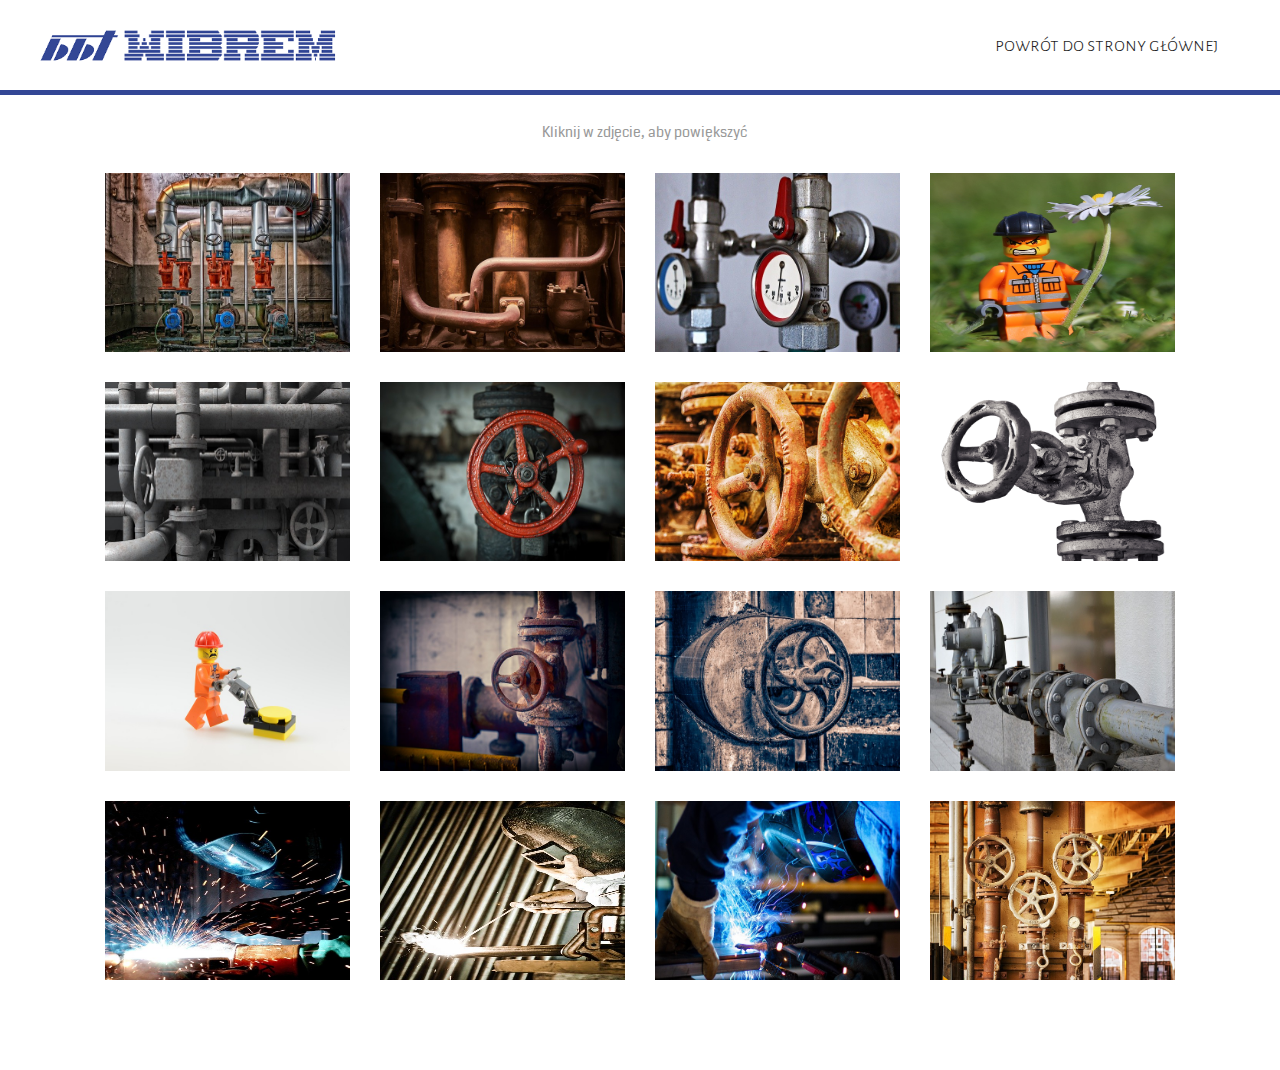
==== subpages/gallery.html @ d3217283 "gallery page created. offer section fixed" ====
<!DOCTYPE html>
<html lang="pl">

<head>
    <meta charset="UTF-8" />
    <meta name="viewport" content="width=device-width, initial-scale=1.0" />
    <meta http-equiv="X-UA-Compatible" content="ie=edge" />
    <meta name="description"
        content="Oferujemy remonty pomp olejowych, czyszczenie kondensatorów oraz wymienników ciepłowniczych, diagnostykę, przeglądy i remonty układów regulacji elektro-hydraulicznych, a także serwis transformatorów. Kontakt BBT - WIBREM Wojciech Błochowiak +48 600 801 784" />
    <meta name="keywords"
        content="remonty pomp olejowych, remonty ukladow regulacji turbin, remonty chlodnic, remonty wymiennikow, bbt wibrem" />
    <title>BBT-WIBREM</title>

    <link href="https://fonts.googleapis.com/css?family=Alegreya+Sans+SC:300,400,500,700|Coda&amp;subset=latin-ext"
        rel="stylesheet" />
    <link rel="stylesheet" href="https://use.fontawesome.com/releases/v5.7.2/css/all.css"
        integrity="sha384-fnmOCqbTlWIlj8LyTjo7mOUStjsKC4pOpQbqyi7RrhN7udi9RwhKkMHpvLbHG9Sr" crossorigin="anonymous" />
    <link rel="stylesheet" href="./../css/style.css" />
    <link rel="stylesheet" href="./../css/gallery.css">
    <link rel="stylesheet" href="./../css/bootstrap.css">
    <link rel="stylesheet" href="./../css/lightbox.min.css">
</head>

<body>
    <nav>
        <div class="wrapper">
            <div class="logo">
                <img src="./../images/logo.png" alt="Logo BBT-WIBREM" />
            </div>
            <div class="return-wrapper">
                <a href="../index.html">
                    <button>powrót do strony głównej</button>
                </a>
            </div>
        </div>
    </nav>

    <section class="gallery">
        <div class="wrapper">
            <div class="info">
                    <i class="fas fa-info-circle"></i><span>Kliknij w zdjęcie, aby powiększyć</span>
            </div>
        </div>
        <div class="wrapper">

            <div class="container-fluid">
                <div class="row align-items-center justify-content-center">
                    <div class="photo-box col-6 mt-4 col-sm-3 mt-md-5">
                        <a class="photo-link" data-lightbox="show-photo" href="./../images/gallery/1.jpg"><img src="./../images/gallery/1-min.jpg"></a>
                    </div>
                    <div class="photo-box col-6 mt-4 col-sm-3 mt-md-5">
                        <a class="photo-link" data-lightbox="show-photo" href="./../images/gallery/2.jpg"><img src="./../images/gallery/2-min.jpg"></a>
                    </div>
                    <div class="photo-box col-6 mt-4 col-sm-3 mt-md-5">
                        <a class="photo-link" data-lightbox="show-photo" href="./../images/gallery/3.jpg"><img src="./../images/gallery/3-min.jpg"></a>
                    </div>
                    <div class="photo-box col-6 mt-4 col-sm-3 mt-md-5">
                        <a class="photo-link" data-lightbox="show-photo" href="./../images/gallery/4.jpg"><img src="./../images/gallery/4-min.jpg"></a>
                    </div>
                </div>
                <div class="row align-items-center justify-content-center">
                    <div class="photo-box col-6 mt-4 col-sm-3 mt-md-5">
                        <a class="photo-link" data-lightbox="show-photo" href="./../images/gallery/5.jpg"><img src="./../images/gallery/5-min.jpg"></a>
                    </div>
                    <div class="photo-box col-6 mt-4 col-sm-3 mt-md-5">
                        <a class="photo-link" data-lightbox="show-photo" href="./../images/gallery/6.jpg"><img src="./../images/gallery/6-min.jpg"></a>
                    </div>
                    <div class="photo-box col-6 mt-4 col-sm-3 mt-md-5">
                        <a class="photo-link" data-lightbox="show-photo" href="./../images/gallery/7.jpg"><img src="./../images/gallery/7-min.jpg"></a>
                    </div>
                    <div class="photo-box col-6 mt-4 col-sm-3 mt-md-5">
                        <a class="photo-link" data-lightbox="show-photo" href="./../images/gallery/8.jpg"><img src="./../images/gallery/8-min.jpg"></a>
                    </div>
                </div>
                <div class="row align-items-center justify-content-center">
                    <div class="photo-box col-6 mt-4 col-sm-3 mt-md-5">
                        <a class="photo-link" data-lightbox="show-photo" href="./../images/gallery/9.jpg"><img src="./../images/gallery/9-min.jpg"></a>
                    </div>
                    <div class="photo-box col-6 mt-4 col-sm-3 mt-md-5">
                        <a class="photo-link" data-lightbox="show-photo" href="./../images/gallery/10.jpg"><img src="./../images/gallery/10-min.jpg"></a>
                    </div>
                    <div class="photo-box col-6 mt-4 col-sm-3 mt-md-5">
                        <a class="photo-link" data-lightbox="show-photo" href="./../images/gallery/11.jpg"><img src="./../images/gallery/11-min.jpg"></a>
                    </div>
                    <div class="photo-box col-6 mt-4 col-sm-3 mt-md-5">
                        <a class="photo-link" data-lightbox="show-photo" href="./../images/gallery/12.jpg"><img src="./../images/gallery/12-min.jpg"></a>
                    </div>
                </div>
                <div class="row align-items-center justify-content-center">
                    <div class="photo-box col-6 mt-4 col-sm-3 mt-md-5">
                        <a class="photo-link" data-lightbox="show-photo" href="./../images/gallery/13.jpg"><img src="./../images/gallery/13-min.jpg"></a>
                    </div>
                    <div class="photo-box col-6 mt-4 col-sm-3 mt-md-5">
                        <a class="photo-link" data-lightbox="show-photo" href="./../images/gallery/14.jpg"><img src="./../images/gallery/14-min.jpg"></a>
                    </div>
                    <div class="photo-box col-6 mt-4 col-sm-3 mt-md-5">
                        <a class="photo-link" data-lightbox="show-photo" href="./../images/gallery/15.jpg"><img src="./../images/gallery/15-min.jpg"></a>
                    </div>
                    <div class="photo-box col-6 mt-4 col-sm-3 mt-md-5">
                        <a class="photo-link" data-lightbox="show-photo" href="./../images/gallery/16.jpg"><img src="./../images/gallery/16-min.jpg"></a>
                    </div>
                </div>
            </div>
        </div>
    </section>

<script src="./../js/lightbox-plus-jquery.min.js"></script>
</body>

</html>
---- css/style.css ----
/* font-family: 'Coda', cursive;
font-family: 'Alegreya Sans SC', sans-serif; */

html {
  font-size: 10px;
}

body {
  margin: 0;
  padding: 0;
  box-sizing: border-box;

  overflow-x: hidden;
}

/* BOOTSTRAP */

.container {
  max-width: 1440px;
  margin: 0 auto;
  padding: 0 7%;
}

.row {
  width: 100%;
}

/* TOGGLE */

.toggle {
  display: none;
}

/* WRAPPER */

.wrapper {
  max-width: 1440px;
  margin: 0 auto;
  padding: 0 7%;
}

/* H3.TITLE */

.title {
  margin: 0;
  padding: 3rem 0 0 0;
  text-transform: uppercase;
  letter-spacing: 0.3rem;

  font-family: "Alegreya Sans SC", sans-serif;

  font-size: 4rem;
  font-weight: 900;
  color: #4b4b4b;
}

.title::after {
  content: "";
  display: block;
  height: 0.5rem;
  margin: 0.8rem 0 0 0;
  background-color: #957c33;
}

@media (min-width: 480px) {
  .title {
    font-size: 5.5rem;
    padding: 4rem 0 0 0;
  }

  .title::after {
    height: 0.6rem;
  }
}

@media (min-width: 720px) {
  .title {
    font-size: 7rem;
    padding: 5rem 0 0 0;
  }

  .title::after {
    height: 0.7rem;
  }
}

@media (min-width: 1024px) and (orientation: landscape) {
  .title {
    font-size: 6rem;
  }
}

/* NAV */

nav {
  width: 100%;
  height: 10vh;
  background-color: #fff;
  position: fixed;
  top: 0;
  left: 0;
  z-index: 1;
}

nav .wrapper {
  height: 100%;
  display: flex;
  justify-content: space-between;
  align-items: center;
}

nav a {
  display: block;
}

nav img {
  width: 17rem;
  height: 3rem;
}

nav .burger {
  width: 3rem;
  height: 3rem;
  font-size: 2.5rem;
  display: flex;
  justify-content: center;
  align-items: center;
  color: #1f1f1f;
  cursor: pointer;
}

nav::after {
  content: "";
  display: block;
  width: 100%;
  height: 0.5rem;
  background-color: #334795;
}

@media (orientation: landscape) {
  nav {
    height: 12vh;
  }

  nav img {
    width: 15rem;
    height: 2rem;
  }
}

@media (min-width: 540px) and (orientation: portrait) {
  nav img {
    width: 22rem;
    height: 4rem;
  }

  nav .burger {
    width: 4rem;
    height: 4rem;
    font-size: 3.5rem;
  }
}

@media (min-width: 720px) and (orientation: portrait) {
  nav img {
    width: 27rem;
    height: 5rem;
  }

  nav .burger {
    width: 5rem;
    height: 5rem;
    font-size: 4.5rem;
  }
}

@media (min-width: 1024px) and (orientation: landscape) {
  nav {
    height: 10vh;
  }

  nav .wrapper {
    padding: 0 3%;
  }

  nav img {
    width: 30rem;
    height: 3.5rem;
  }

  nav .burger {
    display: none;
  }
}

/* MENU */

.menu {
  margin: 0.5rem 0 0 0;
  padding: 0;
  width: 50vw;
  height: 90vh;
  position: absolute;
  top: 10vh;
  right: 0;
  list-style-type: none;
  display: flex;
  flex-direction: column;
  justify-content: space-around;
  background-color: #334795;

  transform: translateX(100%);
  transition: transform 0.5s ease-in;
}

.menu li {
  width: 100%;
  opacity: 0;
}

.menu li a {
  display: block;
  padding: 1.5rem 0;
  text-decoration: none;
  text-transform: uppercase;
  text-align: center;
  font-family: "Alegreya Sans SC", sans-serif;
  font-weight: 300;
  font-size: 1.6rem;
  color: #fff;
}

@media (orientation: landscape) {
  .menu {
    width: 40vw;
    top: 12vh;
  }
}

@media (min-width: 480px) {
  .menu li a {
    font-size: 2rem;
  }
}

@media (min-width: 720px) {
  .menu li a {
    font-size: 3.2rem;
  }
}

@media (min-width: 1024px) and (orientation: landscape) {
  .menu {
    width: auto;
    height: 100%;
    margin: 0;
    position: static;
    transform: translateX(0);
    top: 0;
    right: 0;
    flex-direction: row;
    background-color: #fff;
  }

  .menu li {
    width: 11rem;
    opacity: 1;
  }

  .menu li a {
    padding: 0;
    line-height: 10vh;
    font-size: 1.6rem;
    color: #1f1f1f;
    transition: 0.3s;
  }

  .menu li a:hover {
    font-size: 2rem;
  }
}

/* show menu */

.menu-active {
  transform: translateX(0);
}

@keyframes showLinks {
  from {
    opacity: 0;
    transform: translateX(50px);
  }

  to {
    opacity: 1;
    transform: translateX(0);
  }
}

/* HEADER */

header {
  width: 100%;
  height: 90vh;
  margin: 10vh 0 0 0;
  background-image: url("./../images/6.jpg");
  background-size: cover;
  background-repeat: no-repeat;
  background-position: center;
}

header h2 {
  margin: 0;
  padding: 3rem 0 0 0;
  text-align: center;
  text-transform: uppercase;
  font-family: "Coda", cursive;
  letter-spacing: 0.3rem;
  font-size: 2rem;
  /* color: #2b2b2b; */
  color: #fff;
}

@media (orientation: landscape) {
  header {
    margin: 12vh 0 0 0;
  }
}

@media (min-width: 480px) {
  header .welcome {
    padding: 5rem 5rem 0 5rem;
    font-size: 2.6rem;
  }
}

@media (min-width: 540px) {
  header .welcome {
    font-size: 3rem;
  }
}

@media (min-width: 720px) {
  header .welcome {
    padding: 8rem 7rem 0 7rem;
    font-size: 3.8rem;
  }
}

@media (min-width: 1024px) and (orientation: landscape) {
  header {
    margin: 10vh 0 0 0;
    background-attachment: fixed;
  }

  header .welcome {
    width: 50rem;
    margin: 0 auto;
  }
}

/* SERVICE */

.service-container {
  padding-top: 30px;
  width: 290px;
}

.service-box {
  width: 100%;
}

.service-img > img {
  width: 100%;
  height: 20rem;
}

.service-description {
  width: 100%;
  background-color: #eff3ff;
  font-family: "Coda", cursive;
  font-size: 2.2rem;
  font-weight: 600;
  letter-spacing: 0.2rem;
  color: #48380a;
  padding: 25px 15px;
}

@media (min-width: 540px) {
  .service-container {
    padding-top: 40px;
    width: 400px;
  }

  .service-img > img {
    height: 25rem;
  }

  .service-description {
    font-size: 2.5rem;
  }
}

@media (min-width: 992px) {
  .service-container {
    width: 290px;
    padding-top: 60px;
  }

  .service-img > img {
    height: 20rem;
  }

  .service-description {
    height: 16rem;
    padding: 25px 25px;
  }
}

/* OFFER */

section.offer {
  width: 100%;
}

.offer h3 {
  text-align: center;
}

.offer h3::after {
  width: 20rem;
  margin: 0.8rem auto;
}

@media (min-width: 480px) {
  .offer .title::after {
    width: 25rem;
  }

@media (min-width: 720px) {
  .offer .title::after {
    width: 30rem;
  }

/* ABOUT */

section.about {
  width: 100%;
  margin: 5rem 0 0 0;
  background-color: #eff3ff;
  font-family: "Alegreya Sans SC", sans-serif;
}

.about .background {
  width: 100%;
  height: 50vh;
  background-image: url("./../images/about.jpg");
  background-position: center;
  background-repeat: no-repeat;
  background-size: cover;
}

.about h3::after {
  width: 20rem;
}

.about p {
  margin: 0;
  padding: 3rem 0 5rem 0;
  letter-spacing: 0.1rem;
  font-size: 1.6rem;
  color: #000;
}

@media (orientation: landscape) {
  .about .background {
    height: 55vh;
  }
}

@media (min-height: 600px) {
  section.about {
    margin: 8rem 0 0 0;
  }
}

@media (min-width: 480px) {
  .about .title::after {
    width: 29rem;
  }

  .about p {
    font-size: 1.8rem;
    padding: 4rem 0 6rem 0;
  }
}

@media (min-width: 720px) {
  .about .title::after {
    width: 33rem;
  }

  .about p {
    font-size: 2.8rem;
    padding: 5rem 0 7rem 0;
  }
}

@media (min-width: 1024px) and (orientation: landscape) {
  section.about {
    margin: 10rem 0 0 0;
    display: flex;
    flex-direction: row-reverse;
  }

  .about .background {
    width: 50vw;
  }

  .about .wrapper {
    width: 50vw;
    margin: 0;
    padding: 0;
  }

  .about .text {
    width: 42rem;
    margin: 0 auto;
  }

  .about p {
    font-size: 2rem;
  }
}

/* CONTACT */

.contact {
  font-family: "Alegreya Sans SC", sans-serif;
}

.contact .title::after {
  width: 21.5rem;
}

.contact .contact-title {
  margin: 0;
  padding: 4rem 0 3rem 0;
  font-size: 2.4rem;
  color: #48380a;
}

.contact p {
  margin: 0;
  font-size: 1.8rem;
}

@media (min-width: 480px) {
  .contact .title::after {
    width: 28rem;
  }

  .contact .contact-title {
    font-size: 2.8rem;
  }

  .contact p {
    font-size: 2rem;
  }
}

@media (min-width: 720px) {
  .contact .title::after {
    width: 34rem;
  }

  .contact .contact-title {
    font-size: 4.4rem;
    padding: 5rem 0 4rem 0;
  }

  .contact p {
    font-size: 2.8rem;
  }
}

@media (min-width: 1024px) and (orientation: landscape) {
  .contact .contact-title {
    font-size: 3.4rem;
    padding: 4rem 0 3rem 0;
  }

  .contact p {
    font-size: 2.2rem;
  }
}

/* FOOTER */

footer {
  margin: 5rem 0 0 0;
  background-color: #334795;
  color: #fff;
}

footer p {
  margin: 0;
  padding: 1.5rem 0;
  text-align: center;
  letter-spacing: 0.1rem;
  font-family: "Alegreya Sans SC", sans-serif;
  font-size: 1.6rem;
  font-weight: 300;
}

@media (min-width: 480px) {
  footer p {
    padding: 2rem 0;
    font-size: 2rem;
  }
}

@media (min-width: 720px) {
  footer {
    margin: 7rem 0 0 0;
  }

  footer p {
    padding: 3rem 0;
    font-size: 2.8rem;
  }
}

@media (min-width: 1024px) and (orientation: landscape) {
  footer p {
    padding: 1.8rem 0;
    font-size: 1.8rem;
  }
}
---- css/gallery.css ----
/* NAVIGATION */

.return-wrapper {
    width: 100%;
    max-width: 134px;
    text-align: center;
}

.return-wrapper > a > button {
    border: none;
    background-color: transparent;
    font-family: "Alegreya Sans SC", sans-serif;
    font-weight: 300;
    font-size: 1.6rem;
    line-height: 1.8rem;
    transition: 0.3s;
    color: #1f1f1f;
}

.return-wrapper > a > button:hover {
    font-size: 1.8rem;
}

.return-wrapper > a > button:focus {
    outline: none;
}

@media (min-width: 576px) {
    .return-wrapper {
        max-width: 170px;
    }
}

@media (min-width: 768px) {
    .return-wrapper {
        max-width: 270px;
    }

    .return-wrapper > a > button {
        font-size: 2rem;
    }

    .return-wrapper > a > button:hover {
        font-size: 2.2rem;
    }
}

/* PHOTOS GRID */

section.gallery {
    margin: 10vh 0;
}

.info {
    padding-top: 2rem;
    text-align: center;
    font-family: 'Coda', cursive;
    font-size: 1.2rem;
    color: #999;
}

.fa-info-circle {
    margin-right: 1rem;
}

.photo-link > img {
    display: block;
    width: 100%;
    height: 26vw;
    transition: 0.5s;
}

.photo-link > img:hover {
    transform: scale(1.1);
}

.row {
    width: auto;
}

@media (min-width: 690px) {
    section.gallery {
        margin: 12vh 0;
    }
}

@media (min-width: 1024px) {
    section.gallery {
        margin: 10vh 0;
    }
}

@media (min-width: 576px) {
    .info {
        font-size: 1.4rem;
    }

    .photo-link > img {
        height: 14vw;
    }
}

@media (min-width: 768px) {
    .info {
        padding-top: 3.2rem;
    }
}
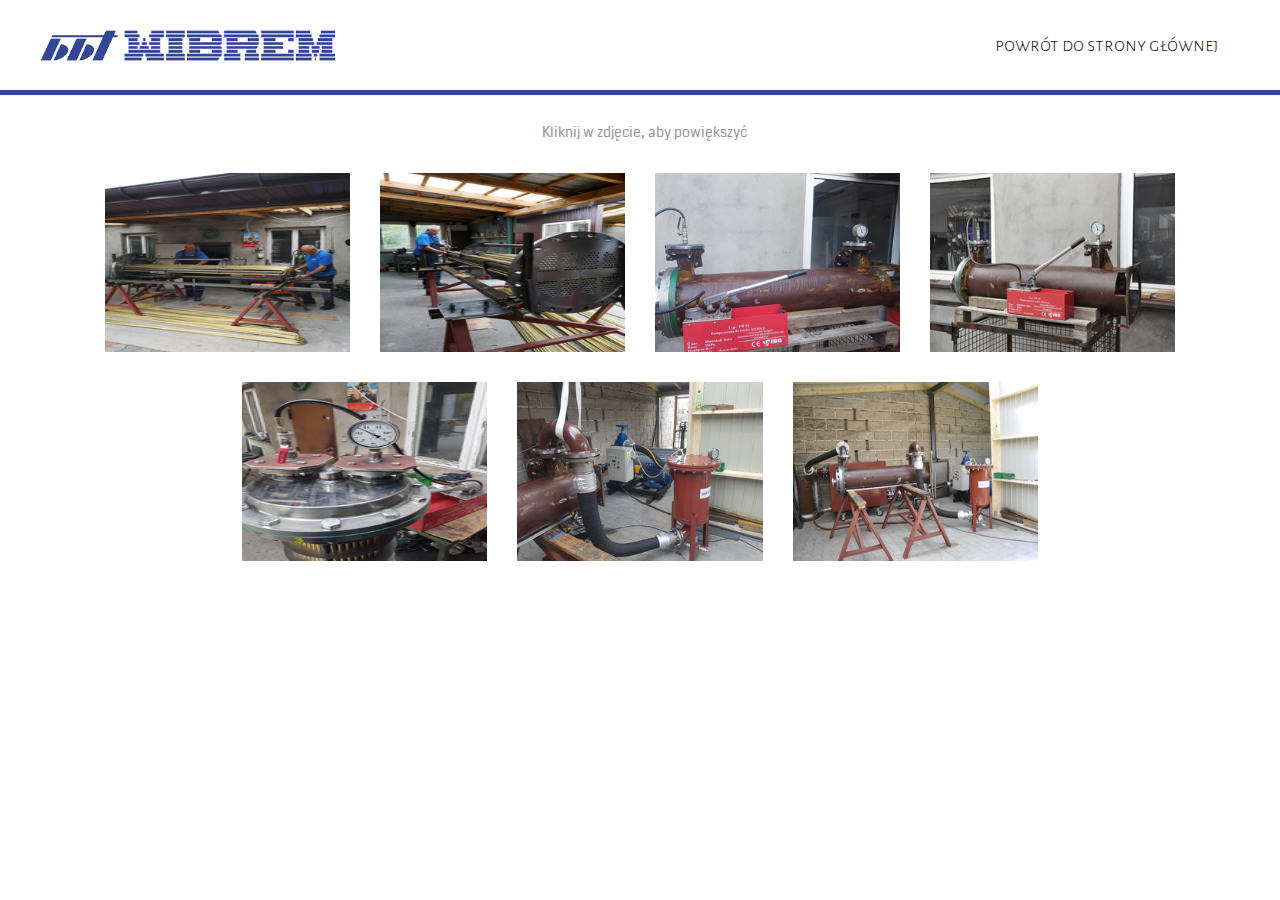
==== commit 41e61ea3: "photos edited and changed" ====
--- a/subpages/gallery.html
+++ b/subpages/gallery.html
@@ -68,37 +68,6 @@
                     <div class="photo-box col-6 mt-4 col-sm-3 mt-md-5">
                         <a class="photo-link" data-lightbox="show-photo" href="./../images/gallery/7.jpg"><img src="./../images/gallery/7-min.jpg"></a>
                     </div>
-                    <div class="photo-box col-6 mt-4 col-sm-3 mt-md-5">
-                        <a class="photo-link" data-lightbox="show-photo" href="./../images/gallery/8.jpg"><img src="./../images/gallery/8-min.jpg"></a>
-                    </div>
-                </div>
-                <div class="row align-items-center justify-content-center">
-                    <div class="photo-box col-6 mt-4 col-sm-3 mt-md-5">
-                        <a class="photo-link" data-lightbox="show-photo" href="./../images/gallery/9.jpg"><img src="./../images/gallery/9-min.jpg"></a>
-                    </div>
-                    <div class="photo-box col-6 mt-4 col-sm-3 mt-md-5">
-                        <a class="photo-link" data-lightbox="show-photo" href="./../images/gallery/10.jpg"><img src="./../images/gallery/10-min.jpg"></a>
-                    </div>
-                    <div class="photo-box col-6 mt-4 col-sm-3 mt-md-5">
-                        <a class="photo-link" data-lightbox="show-photo" href="./../images/gallery/11.jpg"><img src="./../images/gallery/11-min.jpg"></a>
-                    </div>
-                    <div class="photo-box col-6 mt-4 col-sm-3 mt-md-5">
-                        <a class="photo-link" data-lightbox="show-photo" href="./../images/gallery/12.jpg"><img src="./../images/gallery/12-min.jpg"></a>
-                    </div>
-                </div>
-                <div class="row align-items-center justify-content-center">
-                    <div class="photo-box col-6 mt-4 col-sm-3 mt-md-5">
-                        <a class="photo-link" data-lightbox="show-photo" href="./../images/gallery/13.jpg"><img src="./../images/gallery/13-min.jpg"></a>
-                    </div>
-                    <div class="photo-box col-6 mt-4 col-sm-3 mt-md-5">
-                        <a class="photo-link" data-lightbox="show-photo" href="./../images/gallery/14.jpg"><img src="./../images/gallery/14-min.jpg"></a>
-                    </div>
-                    <div class="photo-box col-6 mt-4 col-sm-3 mt-md-5">
-                        <a class="photo-link" data-lightbox="show-photo" href="./../images/gallery/15.jpg"><img src="./../images/gallery/15-min.jpg"></a>
-                    </div>
-                    <div class="photo-box col-6 mt-4 col-sm-3 mt-md-5">
-                        <a class="photo-link" data-lightbox="show-photo" href="./../images/gallery/16.jpg"><img src="./../images/gallery/16-min.jpg"></a>
-                    </div>
                 </div>
             </div>
         </div>
--- a/css/style.css
+++ b/css/style.css
@@ -304,7 +304,7 @@
   width: 100%;
   height: 90vh;
   margin: 10vh 0 0 0;
-  background-image: url("./../images/6.jpg");
+  background-image: url("./../images/main.jpg");
   background-size: cover;
   background-repeat: no-repeat;
   background-position: center;
@@ -437,11 +437,13 @@
   .offer .title::after {
     width: 25rem;
   }
+}
 
 @media (min-width: 720px) {
   .offer .title::after {
     width: 30rem;
   }
+}
 
 /* ABOUT */
 
